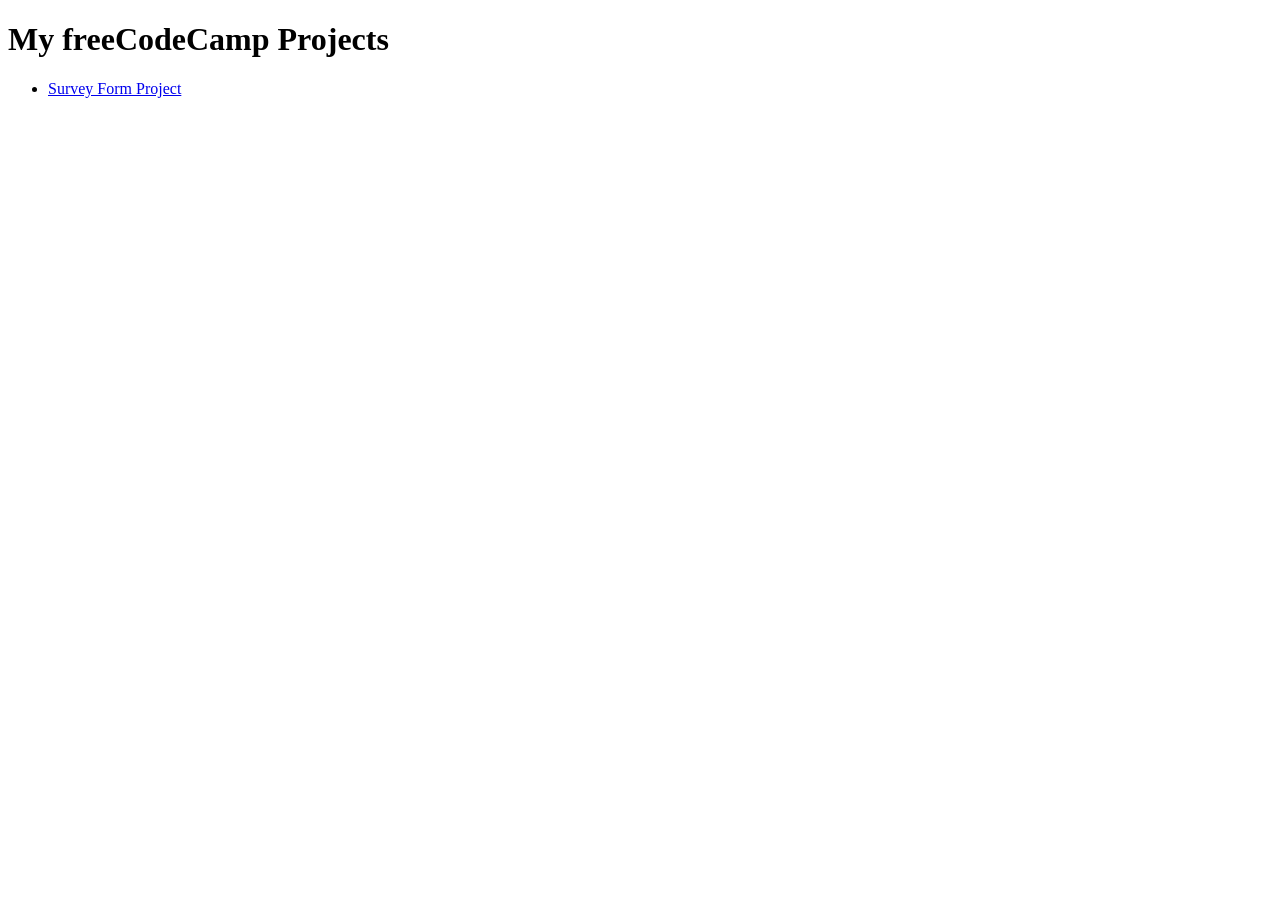
==== index.html @ 835832a2 "feat: Create menu page to list fCC projects" ====
<!doctype html>
<html lang="en">
  <head>
    <meta charset="UTF-8" />
    <meta name="viewport" content="width=device-width, initial-scale=1.0" />
    <title>My freeCodeCamp Projects</title>
  </head>
  <body>
    <h1>My freeCodeCamp Projects</h1>
    <ul>
      <li><a href="./01-survey-form/index.html">Survey Form Project</a></li>
    </ul>
  </body>
</html>
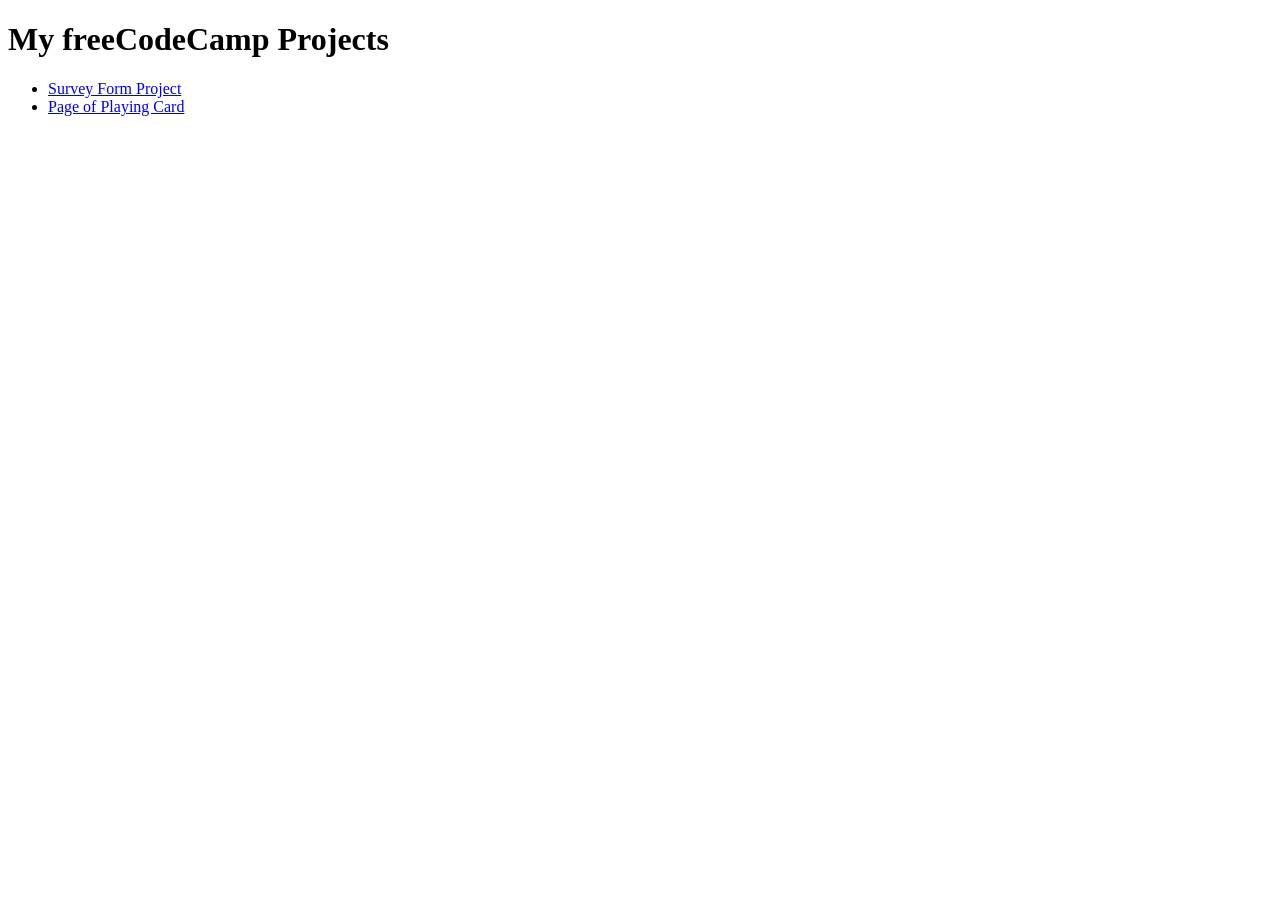
==== commit 70b8d8f2: "Complete Build a Page of Playing Card" ====
--- a/index.html
+++ b/index.html
@@ -9,6 +9,9 @@
     <h1>My freeCodeCamp Projects</h1>
     <ul>
       <li><a href="./01-survey-form/index.html">Survey Form Project</a></li>
+      <li>
+        <a href="./02-page-of-playing-cards/index.html">Page of Playing Card</a>
+      </li>
     </ul>
   </body>
 </html>
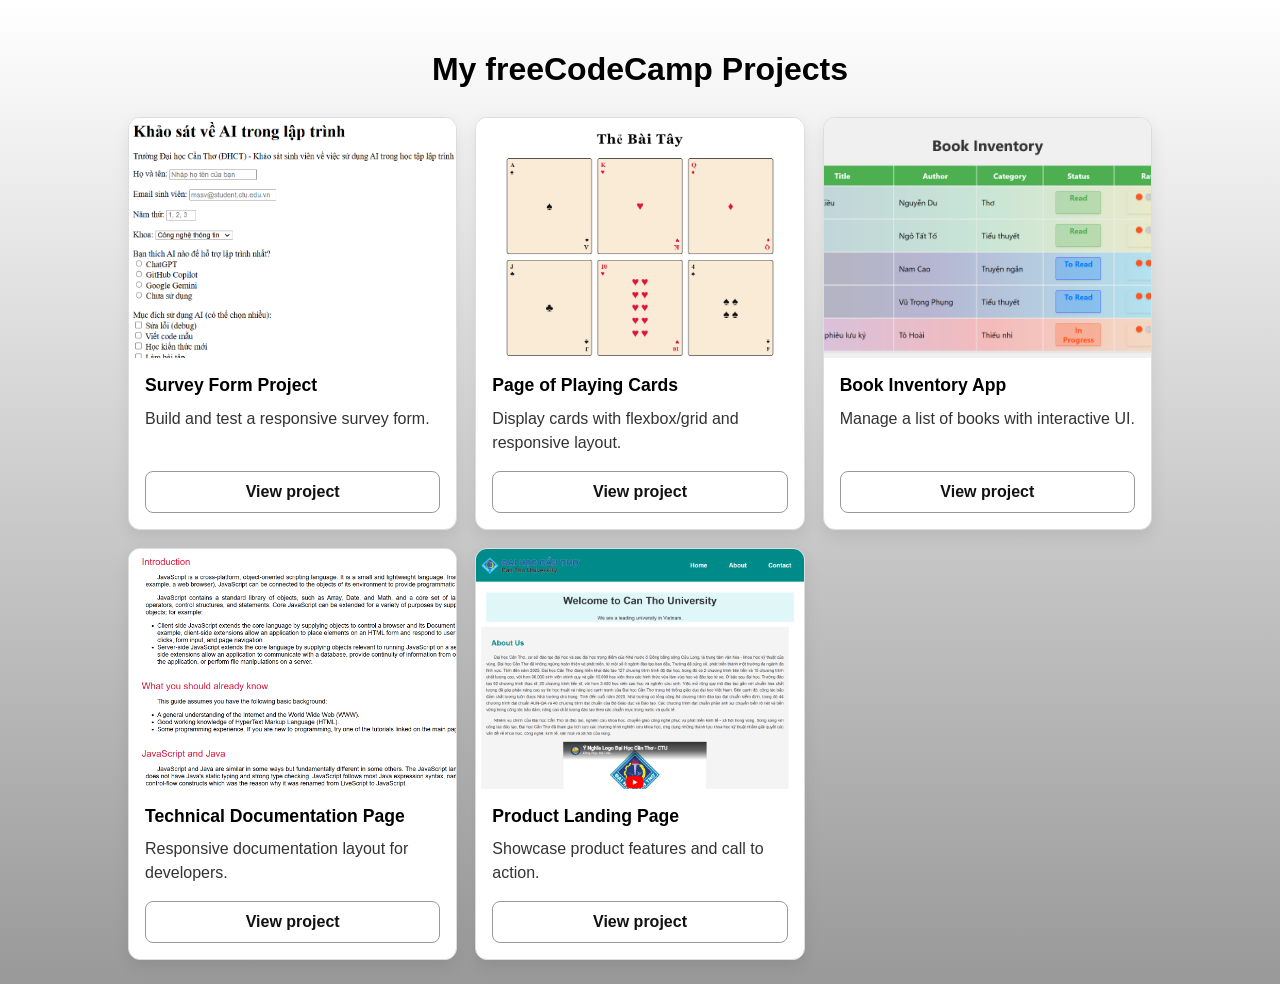
==== commit b30f9ca3: "feat: complete lesson 5 and finalize homepage design" ====
--- a/index.html
+++ b/index.html
@@ -4,14 +4,77 @@
     <meta charset="UTF-8" />
     <meta name="viewport" content="width=device-width, initial-scale=1.0" />
     <title>My freeCodeCamp Projects</title>
+    <link rel="stylesheet" href="./styles.css" />
   </head>
   <body>
-    <h1>My freeCodeCamp Projects</h1>
-    <ul>
-      <li><a href="./01-survey-form/index.html">Survey Form Project</a></li>
-      <li>
-        <a href="./02-page-of-playing-cards/index.html">Page of Playing Card</a>
-      </li>
-    </ul>
+    <main>
+      <h1>My freeCodeCamp Projects</h1>
+      <section class="cards-grid">
+        <article class="card">
+          <img src="./image/demo-01.png" alt="Survey Form Demo" />
+          <h2>Survey Form Project</h2>
+          <p>Build and test a responsive survey form.</p>
+          <a
+            class="btn"
+            href="./01-survey-form/index.html"
+            target="_blank"
+            rel="noopener"
+            >View project</a
+          >
+        </article>
+
+        <article class="card">
+          <img src="./image/demo-02.png" alt="Page of Playing Cards Demo" />
+          <h2>Page of Playing Cards</h2>
+          <p>Display cards with flexbox/grid and responsive layout.</p>
+          <a
+            class="btn"
+            href="./02-page-of-playing-cards/index.html"
+            target="_blank"
+            rel="noopener"
+            >View project</a
+          >
+        </article>
+
+        <article class="card">
+          <img src="./image/demo-03.png" alt="Book Inventory App Demo" />
+          <h2>Book Inventory App</h2>
+          <p>Manage a list of books with interactive UI.</p>
+          <a
+            class="btn"
+            href="./03-book-inventory-app/index.html"
+            target="_blank"
+            rel="noopener"
+            >View project</a
+          >
+        </article>
+
+        <article class="card">
+          <img src="./image/demo-04.png" alt="Technical Documentation Demo" />
+          <h2>Technical Documentation Page</h2>
+          <p>Responsive documentation layout for developers.</p>
+          <a
+            class="btn"
+            href="./04-technical-documentation-page/index.html"
+            target="_blank"
+            rel="noopener"
+            >View project</a
+          >
+        </article>
+
+        <article class="card">
+          <img src="./image/demo-05.png" alt="Product Landing Demo" />
+          <h2>Product Landing Page</h2>
+          <p>Showcase product features and call to action.</p>
+          <a
+            class="btn"
+            href="./05-product-landing-page/index.html"
+            target="_blank"
+            rel="noopener"
+            >View project</a
+          >
+        </article>
+      </section>
+    </main>
   </body>
 </html>
--- a/styles.css
+++ b/styles.css
@@ -0,0 +1,88 @@
+/* Basic layout for My freeCodeCamp Projects */
+body {
+  margin: 0;
+  min-height: 100vh;
+  display: flex;
+  justify-content: center;
+  align-items: center;
+  font-family: Arial, Helvetica, sans-serif;
+  line-height: 1.5;
+  background: linear-gradient(180deg, #fff 0%, #999 100%);
+}
+
+main {
+  width: min(100%, 1024px);
+  padding: 24px;
+}
+
+h1 {
+  font-size: 2rem;
+  text-align: center;
+  margin-bottom: 24px;
+}
+
+.cards-grid {
+  display: grid;
+  gap: 18px;
+  grid-template-columns: repeat(3, minmax(240px, 1fr));
+  justify-content: center;
+}
+
+.card {
+  border-radius: 12px;
+  box-shadow: 0 6px 16px rgba(0, 0, 0, 0.08);
+  border: 1px solid #ddd;
+  overflow: hidden;
+  background: #fff;
+  display: flex;
+  flex-direction: column;
+  transition:
+    transform 0.2s ease,
+    box-shadow 0.2s ease;
+}
+
+.card:hover {
+  transform: translateY(-3px);
+  box-shadow: 0 10px 20px rgba(0, 0, 0, 0.12);
+}
+
+.card img {
+  width: 100%;
+  height: 240px;
+  object-fit: cover;
+  object-position: top;
+  display: block;
+}
+
+.card {
+  min-height: 400px;
+}
+
+.card h2 {
+  font-size: 1.1rem;
+  margin: 14px 16px 8px;
+}
+
+.card p {
+  flex-grow: 1;
+  margin: 0 16px 16px;
+  color: #333;
+}
+
+.btn {
+  margin: 0 16px 16px;
+  display: inline-flex;
+  justify-content: center;
+  align-items: center;
+  padding: 8px 12px;
+  border-radius: 8px;
+  text-decoration: none;
+  border: 1px solid #999;
+  color: #111;
+  font-weight: 600;
+}
+
+.btn:hover {
+  text-decoration: none;
+  background: #f4f4f4;
+}
